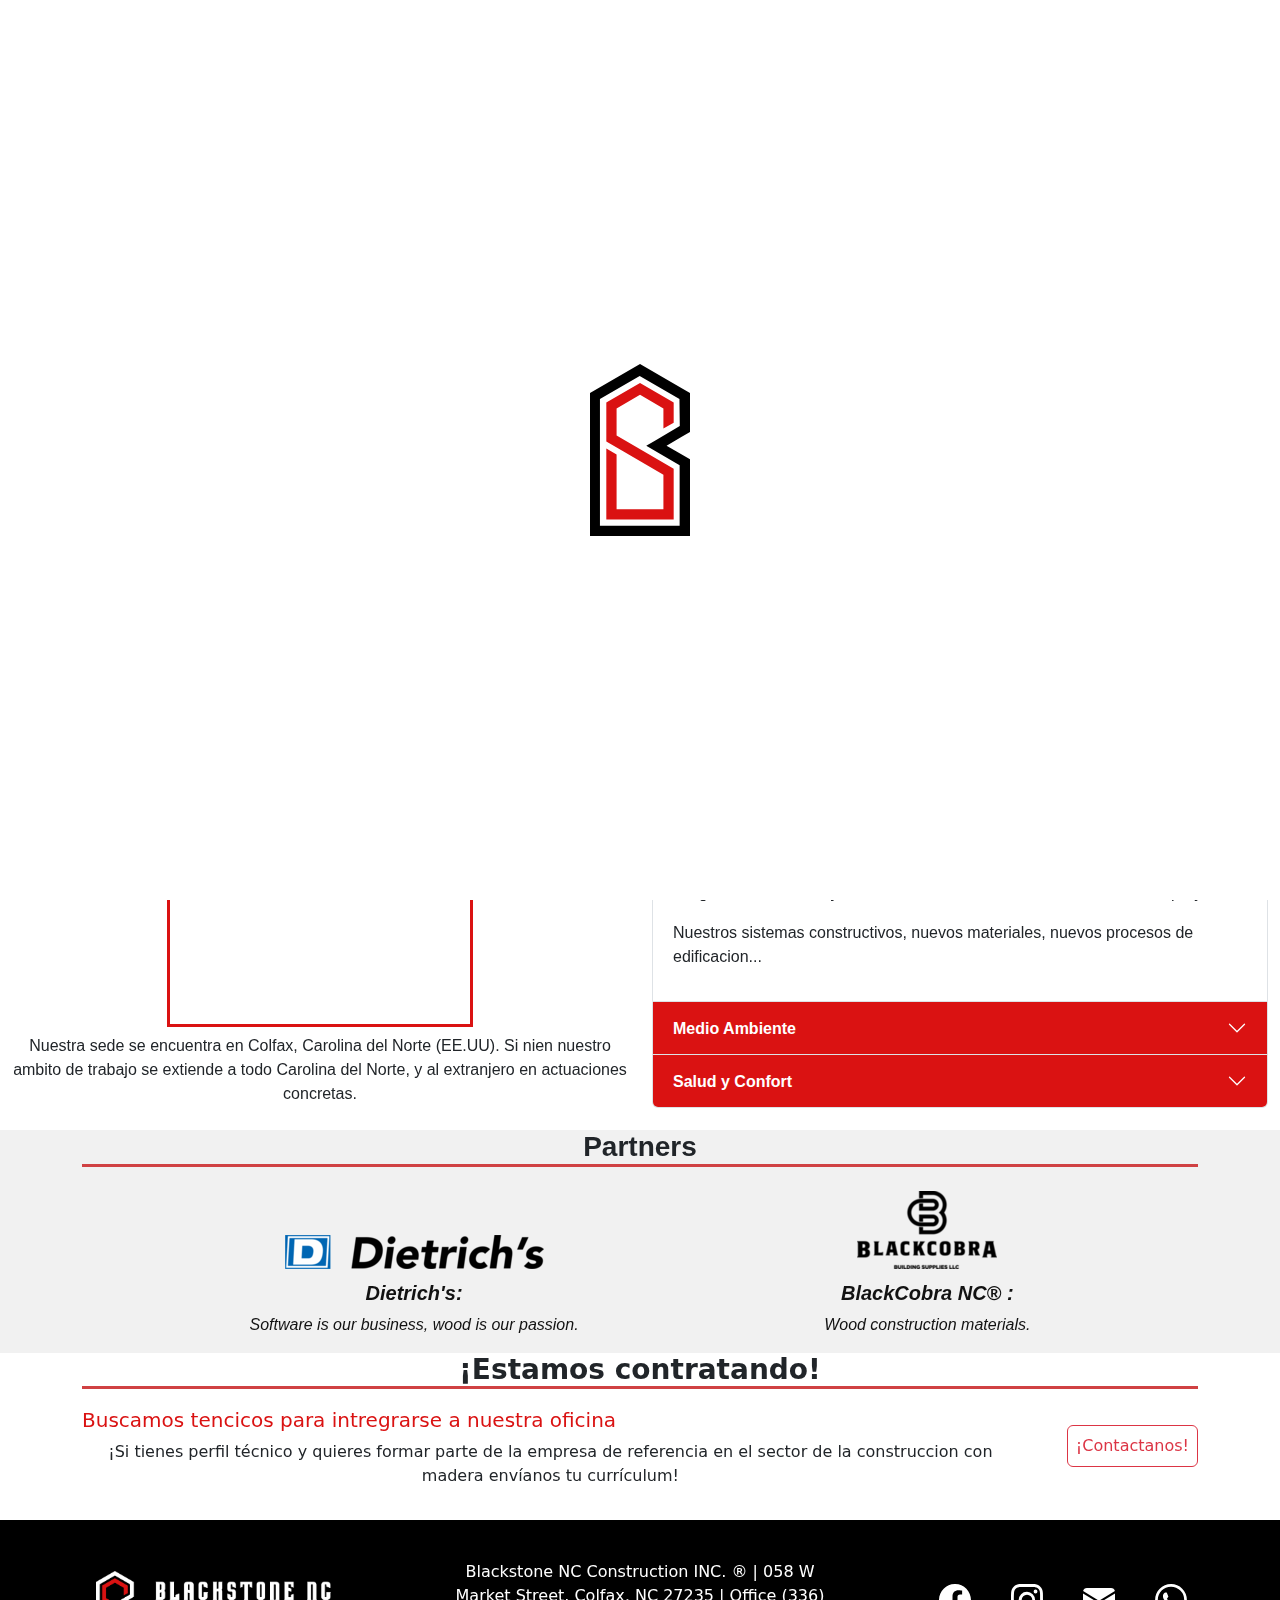
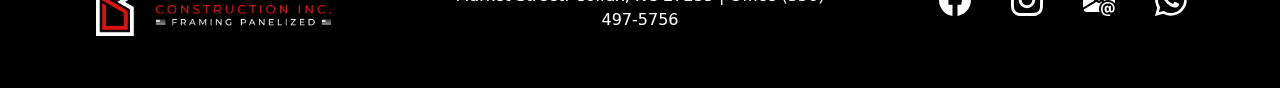
==== index.html @ 18d3f50f "Se soluciona inconveniente de nav" ====
<!DOCTYPE html>
<html lang="en">
  <head>
    <meta charset="UTF-8" />
    <meta name="viewport" content="width=device-width, initial-scale=1.0" />
    <meta name="description" content="Servicios de construccion de viviendas" />
    <meta
      name="keywords"
      content="Construcción, herramientas, viviendas, hogar"
    />
    <meta name="authors" content="Agustin Esquendefe - Ivan Duarte" />
    <link rel="preconnect" href="https://fonts.googleapis.com" />
    <link rel="preconnect" href="https://fonts.gstatic.com" crossorigin />
    <link
      href="https://fonts.googleapis.com/css2?family=Montserrat:wght@100;300;400;500;600;700;800;900&display=swap"
      rel="stylesheet"
    />
    <link
      href="https://fonts.googleapis.com/css2?family=Noto+Sans+Devanagari&family=Quicksand&family=Raleway:wght@300&display=swap"
      rel="stylesheet"
    />
    <link rel="stylesheet" href="./css/style.css" />
    <link rel="stylesheet" href="./scss/styles.css" />
    <!--
      <link
        href="https://cdn.jsdelivr.net/npm/bootstrap@5.3.2/dist/css/bootstrap.min.css"
        rel="stylesheet"
        integrity="sha384-T3c6CoIi6uLrA9TneNEoa7RxnatzjcDSCmG1MXxSR1GAsXEV/Dwwykc2MPK8M2HN"
        crossorigin="anonymous"
      />
    -->
    <link rel="icon" href="./svg/Logo-Flaticon-Sin-Fondo-OriginalBS-NC.svg" />
    <title>Blackstone NC ® | Construction INC</title>
  </head>
  <body>
    <!--Precarga de sitio-->
    <div class="preloader">
      <img
        src="./svg/Logo-Flaticon-Sin-Fondo-OriginalBS-NC.svg"
        alt="Logo de precarga"
      />
    </div>
    <!--Header-->
    <header>
      <section>
        <nav
          class="navbar navbar-expand-xl bg-black p-2 d-flex navbarPropio"
          data-bs-theme="dark"
        >
          <div class="container-fluid">
            <a class="navbar-brand mx-auto" href="./index.html">
              <img
                src="./img/Recurso 90BS-NC-Horizontal-Sin-Fondo.png"
                alt="Logo"
                height="65"
              />
            </a>
            <button
              class="navbar-toggler"
              type="button"
              data-bs-toggle="collapse"
              data-bs-target="#navbarSupportedContent"
              aria-controls="navbarSupportedContent"
              aria-expanded="false"
              aria-label="Toggle navigation"
            >
              <span class="navbar-toggler-icon"></span>
            </button>
            <div class="collapse navbar-collapse" id="navbarSupportedContent">
              <ul class="navbar-nav ms-xl-auto text-center">
                <li class="nav-item">
                  <a class="nav-link" aria-current="page" href="#">Home</a>
                </li>
                <li class="nav-item dropdown">
                  <a
                    class="nav-link dropdown-toggle"
                    href="./pages/carrers/subcontractors.html"
                    role="button"
                    data-bs-toggle="dropdown"
                    aria-expanded="false"
                  >
                    Carrers & Subs
                  </a>
                  <ul class="dropdown-menu">
                    <li>
                      <a
                        class="dropdown-item"
                        href="./pages/carrers/carrers.html"
                        >Carrers</a
                      >
                    </li>
                    <li>
                      <a
                        class="dropdown-item"
                        href="./pages/carrers/online-employment-application.html"
                        >Employee aplication</a
                      >
                    </li>
                    <li>
                      <a
                        class="dropdown-item"
                        href="./pages/carrers/subcontractor-application.html"
                        >Subcontractor aplications
                      </a>
                    </li>
                    <li>
                      <a
                        class="dropdown-item"
                        href="./pages/carrers/subcontractor-&-supplier-diversity.html"
                        >Subcontractor & Supplier Diversity</a
                      >
                    </li>
                    <li>
                      <a
                        class="dropdown-item"
                        href="./pages/carrers/subcontractor-requeriments.html"
                        >Subcontractor Requeriments</a
                      >
                    </li>
                  </ul>
                </li>
                <li class="nav-item dropdown">
                  <a
                    class="nav-link dropdown-toggle"
                    href="./pages/bids/bids.html"
                    role="button"
                    data-bs-toggle="dropdown"
                    aria-expanded="false"
                  >
                    Bids
                  </a>
                  <ul class="dropdown-menu">
                    <li>
                      <a class="dropdown-item" href="./pages/bids/bidding.html"
                        >Bidding</a
                      >
                    </li>
                    <li>
                      <a
                        class="dropdown-item"
                        href="./pages/bids/bidding-process.html"
                        >Bidding Process</a
                      >
                    </li>
                    <li>
                      <a class="dropdown-item" href="./pages/bids/help.html"
                        >Help</a
                      >
                    </li>
                  </ul>
                </li>
                <li class="nav-item">
                  <a
                    class="nav-link"
                    aria-current="page"
                    href="./pages/projects.html"
                    >Projects</a
                  >
                </li>
                <li class="nav-item">
                  <a
                    class="nav-link"
                    aria-current="page"
                    href="./pages/contact-us.html"
                    >Contact us</a
                  >
                </li>
              </ul>
            </div>
          </div>
        </nav>
      </section>
    </header>
    <!--Main-->
    <main>
      <!--Carousel-->
      <section>
        <div class="carousel2">
          <div id="carouselExampleCaptions" class="carousel slide">
            <div class="carousel-indicators carouselBotones">
              <button
                type="button"
                data-bs-target="#carouselExampleCaptions"
                data-bs-slide-to="0"
                class="active"
                aria-current="true"
                aria-label="Slide 1"
              ></button>
              <button
                type="button"
                data-bs-target="#carouselExampleCaptions"
                data-bs-slide-to="1"
                aria-label="Slide 2"
              ></button>
              <button
                type="button"
                data-bs-target="#carouselExampleCaptions"
                data-bs-slide-to="2"
                aria-label="Slide 3"
              ></button>
              <button
                type="button"
                data-bs-target="#carouselExampleCaptions"
                data-bs-slide-to="3"
                aria-label="Slide 4"
              ></button>
            </div>
            <div class="carousel-inner">
              <div class="carousel-item active">
                <img src="./img/roof2.jpg" class="d- w-100" alt="roof" />
                <div class="carousel-caption d-md-block textoCarousel">
                  <h5>Roof</h5>
                </div>
              </div>
              <div class="carousel-item">
                <img
                  src="./img/flooring 3.jpg"
                  class="d-block w-100"
                  alt="Flooring"
                />
                <div class="carousel-caption d-md-block textoCarousel">
                  <h5>Flooring</h5>
                </div>
              </div>
              <div class="carousel-item">
                <img src="./img/home.jpg" class="d-block w-100" alt="home" />
                <div class="carousel-caption d-md-block textoCarousel">
                  <h5>Home</h5>
                </div>
              </div>
              <div class="carousel-item">
                <img src="./img/bulding.png" class="d-block w-100" alt="home" />
                <div class="carousel-caption d-md-block textoCarousel">
                  <h5>Bulding</h5>
                </div>
              </div>
            </div>
            <button
              class="carousel-control-prev"
              type="button"
              data-bs-target="#carouselExampleCaptions"
              data-bs-slide="prev"
            >
              <span
                class="carousel-control-prev-icon"
                aria-hidden="true"
              ></span>
              <span class="visually-hidden">Previous</span>
            </button>
            <button
              class="carousel-control-next"
              type="button"
              data-bs-target="#carouselExampleCaptions"
              data-bs-slide="next"
            >
              <span
                class="carousel-control-next-icon"
                aria-hidden="true"
              ></span>
              <span class="visually-hidden">Next</span>
            </button>
          </div>
        </div>
        <article class="quienesSomos mt-2">
          <div class="container aparecer">
            <h2>¿Quienes Somos?</h2>
            <p>
              Blackstone ® es una empresa de vanguardia en construcción
              sostenible y eficiente energéticamente. Utilizando el material de
              construcción renovable por excelencia, la madera, ofrecemos
              soluciones que se distinguen por su calidad, valor estético y
              prestaciones.
            </p>
          </div>
        </article>
      </section>
      <!--Pestañas-->
      <section id="pestanas" class="d-flex flex-columngit flex-xl-row">
        <!--Botones pestañas-->
        <article class="articlePestanas">
          <div
            class="container-fluid mt-2 d-flex flex-column align-items-center botonesPestanas"
          >
            <ul class="nav nav-pills mb-3" id="pills-tab" role="tablist">
              <li class="nav-item" role="presentation">
                <button
                  class="nav-link active"
                  id="pills-ubicacion-tab"
                  data-bs-toggle="pill"
                  data-bs-target="#pills-ubicacion"
                  type="button"
                  role="tab"
                  aria-controls="pills-ubicacion"
                  aria-selected="true"
                >
                  Ubicación
                </button>
              </li>
              <li class="nav-item" role="presentation">
                <button
                  class="nav-link"
                  id="pills-metodo-tab"
                  data-bs-toggle="pill"
                  data-bs-target="#pills-metodo"
                  type="button"
                  role="tab"
                  aria-controls="pills-metodo"
                  aria-selected="false"
                >
                  Método
                </button>
              </li>
              <li class="nav-item" role="presentation">
                <button
                  class="nav-link"
                  id="pills-eficiencia-tab"
                  data-bs-toggle="pill"
                  data-bs-target="#pills-eficiencia"
                  type="button"
                  role="tab"
                  aria-controls="pills-eficiencia"
                  aria-selected="false"
                >
                  Eficiencia
                </button>
              </li>
              <li class="nav-item" role="presentation">
                <button
                  class="nav-link"
                  id="pills-passivhaus-tab"
                  data-bs-toggle="pill"
                  data-bs-target="#pills-passivhaus"
                  type="button"
                  role="tab"
                  aria-controls="pills-passivhaus"
                  aria-selected="false"
                >
                  Passivhaus
                </button>
              </li>
            </ul>
          </div>
          <div
            class="container d-flex flex-column align-items-center text-center"
          >
            <div class="tab-content contenidoPestanas" id="pills-tabContent">
              <div
                class="tab-pane fade show active"
                id="pills-ubicacion"
                role="tabpanel"
                aria-labelledby="pills-ubicacion-tab"
                tabindex="0"
              >
                <h3>Ubicación</h3>
                <iframe
                  class="mapa"
                  src="https://www.google.com/maps/embed?pb=!1m18!1m12!1m3!1d3223.5089598972672!2d-80.00635488432334!3d36.10545631419566!2m3!1f0!2f0!3f0!3m2!1i1024!2i768!4f13.1!3m3!1m2!1s0x885303ff44c9e52b%3A0x5b104004b677c5f1!2s9058%20W%20Market%20St%2C%20Colfax%2C%20NC%2027235!5e0!3m2!1ses-419!2sus!4v1673452103511!5m2!1ses-419!2sus"
                  allowfullscreen=""
                  loading="lazy"
                  referrerpolicy="no-referrer-when-downgrade"
                  alt="Mapa de situación"
                >
                </iframe>
                <p>
                  Nuestra sede se encuentra en Colfax, Carolina del Norte
                  (EE.UU). Si nien nuestro ambito de trabajo se extiende a todo
                  Carolina del Norte, y al extranjero en actuaciones concretas.
                </p>
              </div>
              <div
                class="tab-pane fade"
                id="pills-metodo"
                role="tabpanel"
                aria-labelledby="pills-metodo-tab"
                tabindex="0"
              >
                <h3>Metodo</h3>
                <p>
                  La flexibilidad es la caracteristica principal de nuestro
                  metodo de trabajo. Podemos intervenir en cualquier fase del
                  proceso constructivo, desde la concepción hasta la ejecución
                  llave en mano, aportando valor añadido en cada una de ellas.
                </p>
              </div>
              <div
                class="tab-pane fade"
                id="pills-eficiencia"
                role="tabpanel"
                aria-labelledby="pills-eficiencia-tab"
                tabindex="0"
              >
                <h3>Eficiencia</h3>
                <p>
                  Los pilares de nuestra actividad son el conocimiento, la
                  experiencia, la implicacion en cada uno de los proyectos y el
                  compromiso en optimizar la solucion mas adecuada a cada
                  cliente.
                </p>
                <p>
                  La eficiencia de nuestros procesos y la experiencia acumulada
                  nos permite controlar plazos y costes para ofrecer fiabilidad
                  total en nuestras actuaciones.
                </p>
              </div>
              <div
                class="tab-pane fade"
                id="pills-passivhaus"
                role="tabpanel"
                aria-labelledby="pills-passivhaus-tab"
                tabindex="0"
              >
                <h3>Passivhaus</h3>
                <p>
                  Lorem ipsum dolor sit amet consectetur adipisicing elit. Natus
                  saepe similique nemo a et aliquid necessitatibus enim
                  dignissimos ipsum non, vitae explicabo, commodi laboriosam ut
                  repellat possimus obcaecati numquam porro? item
                </p>
              </div>
            </div>
          </div>
        </article>
        <!--Acordeon informacion-->
        <article class="articleAccordion">
          <div
            class="container accordion accordionPropio"
            id="accordionPanelsStayOpenExample"
          >
            <div class="accordion-item">
              <h4 class="accordion-header accorHeader">
                <button
                  class="accordion-button text-white fw-bolder"
                  type="button"
                  data-bs-toggle="collapse"
                  data-bs-target="#panelsStayOpen-collapseOne"
                  aria-expanded="true"
                  aria-controls="panelsStayOpen-collapseOne"
                >
                  Innovacion
                </button>
              </h4>
              <div
                id="panelsStayOpen-collapseOne"
                class="accordion-collapse collapse show"
              >
                <div class="accordion-body">
                  <p>
                    Nuestros desarrollos de I+D, la formacion continua y la
                    relacion con las empresas punteras de Estados Unidos y
                    Europa nos permiten estar en la vanguardia del sector y
                    ofrecer las soluciones mas avanzadas a cada proyecto.
                  </p>
                  <p>
                    Nuestros sistemas constructivos, nuevos materiales, nuevos
                    procesos de edificacion...
                  </p>
                </div>
              </div>
            </div>
            <div class="accordion-item">
              <h4 class="accordion-header accorHeader">
                <button
                  class="accordion-button collapsed text-white fw-bolder"
                  type="button"
                  data-bs-toggle="collapse"
                  data-bs-target="#panelsStayOpen-collapseTwo"
                  aria-expanded="false"
                  aria-controls="panelsStayOpen-collapseTwo"
                >
                  Medio Ambiente
                </button>
              </h4>
              <div
                id="panelsStayOpen-collapseTwo"
                class="accordion-collapse collapse"
              >
                <div class="accordion-body">
                  <p>
                    Utilizando materiales naturales, renovables y de baja
                    energia de transformacion y siendo eficiente en los procesos
                    conseguimos edificios con una minima hella ecologica y un
                    maximo ahorro energetico.
                  </p>
                  <p>
                    Utilizamos madera con certificacion de sostenibilidad de
                    origen.
                  </p>
                </div>
              </div>
            </div>
            <div class="accordion-item">
              <h4 class="accordion-header accorHeader">
                <button
                  class="accordion-button collapsed text-white fw-bolder"
                  type="button"
                  data-bs-toggle="collapse"
                  data-bs-target="#panelsStayOpen-collapseThree"
                  aria-expanded="false"
                  aria-controls="panelsStayOpen-collapseThree"
                >
                  Salud y Confort
                </button>
              </h4>
              <div
                id="panelsStayOpen-collapseThree"
                class="accordion-collapse collapse"
              >
                <div class="accordion-body">
                  <p>
                    Analizamos los factores ambientales, exteriores e interiores
                    que influyen en su salud y confort.
                  </p>
                  <p>
                    Podemos generar atmosferas interiores mas saludables y
                    confortables, la sensacion termica y la regulacion de
                    humedad de nuestras casas son fundamentales en ese aspecto.
                  </p>
                  <p>
                    Tambien podemos realizar diseños armonicos, asi como
                    estudiar las radiaciones electromagneticas, las posibles
                    geopatias y las eventuales fuentes de contaminacion quimica
                    que pudieran afectarle.
                  </p>
                </div>
              </div>
            </div>
          </div>
        </article>
      </section>
      <!--Marcas-->
      <section>
        <div class="container-fluid patrocinadores contenidoPestanas">
          <div class="text-center container">
            <h3 class="mb-4 mt-2">Partners</h3>
          </div>
          <div class="boxPatrocinadores">
            <div class="d-flex justify-content-center">
              <a
                href="https://www.dietrichs.com/en/"
                target="_blank"
                class="text-center text-decoration-none"
              >
                <img
                  class="img-respuesta mb-1"
                  src="./img/dietrich.png"
                  alt="Dietrich's Company"
                />
                <div class="enlacePatrocinador fst-italic mt-3 m-lg-2">
                  <h5 class="fw-bolder">Dietrich's:</h5>
                  <p class="fw-medium">Software is our business, wood is our passion.</p>
                </div>
              </a>
            </div>
            <div class="d-flex justify-content-center">
              <a
                href=""
                target="_blank"
                class="text-center text-decoration-none"
              >
                <img
                  class="img-respuesta mb-1"
                  src="./img/BC-Positivo-Isologo-SinFondo-VerticalBC (1).png"
                  alt="BlackCobra NC ®"
                />
                <div class="enlacePatrocinador fst-italic mt-3 m-lg-2">
                  <h5 class="fw-bolder">BlackCobra NC® :</h5>
                  <p class="fw-medium">Wood construction materials.</p>
                </div>
              </a>
            </div>
            
          </div>
        </div>
      </section>
      <!--Estamos contratando-->
      <section>
        <div class="container contenidoPestanas">
          <h3 class="text-center">¡Estamos contratando!</h3>
          <div class="d-flex flex-column flex-lg-row justify-content-center align-items-lg-baseline text-center contenedorTecnicos">
            <div>
              <h5 class="text-center text-lg-start buscamosTecnicos">Buscamos tencicos para intregrarse a nuestra oficina</h5>
              <p>¡Si tienes perfil técnico y quieres formar parte de la empresa de referencia en el sector de la construccion con madera envíanos tu currículum!</p>

            </div>
              <a href="mailto:b.stone.nc@gmail.com?subject=Candidatura%20Tecnico%20Blackstone%20NC" target="_blank"><button type="button" class="btn btn-outline-danger p-lg-2 ms-lg-5 mt-lg-5 botonContacto">¡Contactanos!</button></a> 
          </div>
          
        </div>
      </section>
    </main>
    <footer class="bg-black d-flex mt-3">
      <div class="container-fluid my-4">
        <div class="row">
          <div class="col-lg-4 col-sm-12 d-flex align-items-center justify-content-center">
            <img
              src="/img/Recurso 90BS-NC-Horizontal-Sin-Fondo.png"
              alt="logo"
              height="65"
              
            />

          </div>
          <div class="col-lg-4 col-sm-12 text-white my-3 text-center">
            <p>Blackstone NC Construction INC. ® | 058 W Market Street. Colfax, NC 27235 | Office (336) 497-5756</p>
          </div>
          <div class="col-lg-4 col-sm-12 d-flex justify-content-center align-items-center">
            <a href="https://www.facebook.com/blackstonenc/">
              <svg xmlns="http://www.w3.org/2000/svg" width="40" height="40" fill="currentColor" class="bi bi-facebook text-white mx-3" viewBox="0 0 20 20">
                <path d="M16 8.049c0-4.446-3.582-8.05-8-8.05C3.58 0-.002 3.603-.002 8.05c0 4.017 2.926 7.347 6.75 7.951v-5.625h-2.03V8.05H6.75V6.275c0-2.017 1.195-3.131 3.022-3.131.876 0 1.791.157 1.791.157v1.98h-1.009c-.993 0-1.303.621-1.303 1.258v1.51h2.218l-.354 2.326H9.25V16c3.824-.604 6.75-3.934 6.75-7.951z"/>
              </svg>
            </a>
            <a href="https://www.instagram.com/blackstonenc/"><svg xmlns="http://www.w3.org/2000/svg" width="40" height="40" fill="currentColor" class="bi bi-instagram text-white mx-3" viewBox="0 0 20 20">
              <path d="M8 0C5.829 0 5.556.01 4.703.048 3.85.088 3.269.222 2.76.42a3.917 3.917 0 0 0-1.417.923A3.927 3.927 0 0 0 .42 2.76C.222 3.268.087 3.85.048 4.7.01 5.555 0 5.827 0 8.001c0 2.172.01 2.444.048 3.297.04.852.174 1.433.372 1.942.205.526.478.972.923 1.417.444.445.89.719 1.416.923.51.198 1.09.333 1.942.372C5.555 15.99 5.827 16 8 16s2.444-.01 3.298-.048c.851-.04 1.434-.174 1.943-.372a3.916 3.916 0 0 0 1.416-.923c.445-.445.718-.891.923-1.417.197-.509.332-1.09.372-1.942C15.99 10.445 16 10.173 16 8s-.01-2.445-.048-3.299c-.04-.851-.175-1.433-.372-1.941a3.926 3.926 0 0 0-.923-1.417A3.911 3.911 0 0 0 13.24.42c-.51-.198-1.092-.333-1.943-.372C10.443.01 10.172 0 7.998 0h.003zm-.717 1.442h.718c2.136 0 2.389.007 3.232.046.78.035 1.204.166 1.486.275.373.145.64.319.92.599.28.28.453.546.598.92.11.281.24.705.275 1.485.039.843.047 1.096.047 3.231s-.008 2.389-.047 3.232c-.035.78-.166 1.203-.275 1.485a2.47 2.47 0 0 1-.599.919c-.28.28-.546.453-.92.598-.28.11-.704.24-1.485.276-.843.038-1.096.047-3.232.047s-2.39-.009-3.233-.047c-.78-.036-1.203-.166-1.485-.276a2.478 2.478 0 0 1-.92-.598 2.48 2.48 0 0 1-.6-.92c-.109-.281-.24-.705-.275-1.485-.038-.843-.046-1.096-.046-3.233 0-2.136.008-2.388.046-3.231.036-.78.166-1.204.276-1.486.145-.373.319-.64.599-.92.28-.28.546-.453.92-.598.282-.11.705-.24 1.485-.276.738-.034 1.024-.044 2.515-.045v.002zm4.988 1.328a.96.96 0 1 0 0 1.92.96.96 0 0 0 0-1.92zm-4.27 1.122a4.109 4.109 0 1 0 0 8.217 4.109 4.109 0 0 0 0-8.217zm0 1.441a2.667 2.667 0 1 1 0 5.334 2.667 2.667 0 0 1 0-5.334z"/>
            </svg></a>
            <a href="b.stone.nc@gmail.com">
              <svg xmlns="http://www.w3.org/2000/svg" width="40" height="40" fill="currentColor" class="bi bi-envelope-at-fill text-white mx-3" viewBox="0 0 20 20">
                <path d="M2 2A2 2 0 0 0 .05 3.555L8 8.414l7.95-4.859A2 2 0 0 0 14 2H2Zm-2 9.8V4.698l5.803 3.546L0 11.801Zm6.761-2.97-6.57 4.026A2 2 0 0 0 2 14h6.256A4.493 4.493 0 0 1 8 12.5a4.49 4.49 0 0 1 1.606-3.446l-.367-.225L8 9.586l-1.239-.757ZM16 9.671V4.697l-5.803 3.546.338.208A4.482 4.482 0 0 1 12.5 8c1.414 0 2.675.652 3.5 1.671Z"/>
                <path d="M15.834 12.244c0 1.168-.577 2.025-1.587 2.025-.503 0-1.002-.228-1.12-.648h-.043c-.118.416-.543.643-1.015.643-.77 0-1.259-.542-1.259-1.434v-.529c0-.844.481-1.4 1.26-1.4.585 0 .87.333.953.63h.03v-.568h.905v2.19c0 .272.18.42.411.42.315 0 .639-.415.639-1.39v-.118c0-1.277-.95-2.326-2.484-2.326h-.04c-1.582 0-2.64 1.067-2.64 2.724v.157c0 1.867 1.237 2.654 2.57 2.654h.045c.507 0 .935-.07 1.18-.18v.731c-.219.1-.643.175-1.237.175h-.044C10.438 16 9 14.82 9 12.646v-.214C9 10.36 10.421 9 12.485 9h.035c2.12 0 3.314 1.43 3.314 3.034v.21Zm-4.04.21v.227c0 .586.227.8.581.8.31 0 .564-.17.564-.743v-.367c0-.516-.275-.708-.572-.708-.346 0-.573.245-.573.791Z"/>
              </svg>
            </a>
            <a href="https://api.whatsapp.com/send?phone=13363914907&text=Hola,%20necesito%20m%C3%A1s%20infomaci%C3%B3n!">
              <svg xmlns="http://www.w3.org/2000/svg" width="40" height="40" fill="currentColor" class="bi bi-whatsapp text-white mx-3" viewBox="0 0 20 20">
                <path d="M13.601 2.326A7.854 7.854 0 0 0 7.994 0C3.627 0 .068 3.558.064 7.926c0 1.399.366 2.76 1.057 3.965L0 16l4.204-1.102a7.933 7.933 0 0 0 3.79.965h.004c4.368 0 7.926-3.558 7.93-7.93A7.898 7.898 0 0 0 13.6 2.326zM7.994 14.521a6.573 6.573 0 0 1-3.356-.92l-.24-.144-2.494.654.666-2.433-.156-.251a6.56 6.56 0 0 1-1.007-3.505c0-3.626 2.957-6.584 6.591-6.584a6.56 6.56 0 0 1 4.66 1.931 6.557 6.557 0 0 1 1.928 4.66c-.004 3.639-2.961 6.592-6.592 6.592zm3.615-4.934c-.197-.099-1.17-.578-1.353-.646-.182-.065-.315-.099-.445.099-.133.197-.513.646-.627.775-.114.133-.232.148-.43.05-.197-.1-.836-.308-1.592-.985-.59-.525-.985-1.175-1.103-1.372-.114-.198-.011-.304.088-.403.087-.088.197-.232.296-.346.1-.114.133-.198.198-.33.065-.134.034-.248-.015-.347-.05-.099-.445-1.076-.612-1.47-.16-.389-.323-.335-.445-.34-.114-.007-.247-.007-.38-.007a.729.729 0 0 0-.529.247c-.182.198-.691.677-.691 1.654 0 .977.71 1.916.81 2.049.098.133 1.394 2.132 3.383 2.992.47.205.84.326 1.129.418.475.152.904.129 1.246.08.38-.058 1.171-.48 1.338-.943.164-.464.164-.86.114-.943-.049-.084-.182-.133-.38-.232z"/>
              </svg>
            </a>
          </div>
        </div>
          
      </div>
    </footer>
    <script src="https://code.jquery.com/jquery-3.7.1.min.js"></script>
    <script
      src="https://cdn.jsdelivr.net/npm/bootstrap@5.3.2/dist/js/bootstrap.bundle.min.js"
      integrity="sha384-C6RzsynM9kWDrMNeT87bh95OGNyZPhcTNXj1NW7RuBCsyN/o0jlpcV8Qyq46cDfL"
      crossorigin="anonymous"
    ></script>
    <script src="./js/precarga.js"></script>
    <script src="./js/index/navbarFixed.js"></script>
  </body>
</html>
---- css/style.css ----
/*Precarga*/

.preloader {
  position: fixed;
  top: 0;
  left: 0;
  width: 100vw;
  height: 100vh;
  background-color: #ffffff; /* Fondo del preloader */
  display: flex;
  justify-content: center;
  align-items: center;
  z-index: 9999;
}

.preloader img {
  width: 100px; /* Ajusta el tamaño de la imagen */
}

/* Estilo adicional para ocultar el preloader cuando la página está lista */
.loaded .preloader {
  display: none;
}

/*Loader*/

/*Header*/
/*Background navbar */

.navbarPropio {
  background-color: #121212;
}


.dropdown-menu {
  background-color: #121212;
}

.navbarPropio {
  position: fixed !important;
  top: 0;
  left: 0;
  width: 100%;
  opacity: 1; /* Opacidad inicial */
  transition: opacity 0.3s; /* Transición suave de opacidad */
  z-index: 1000; /* Asegura que el navbar esté por encima de otros elementos */
}

.navbar.scrolled {
  position: fixed;
  top: 0;
  left: 0;
  width: 100%;
  opacity: 0.8; /* Opacidad inicial */
  transition: opacity 0.3s; /* Transición suave de opacidad */
  z-index: 1000; /* Asegura que el navbar esté por encima de otros elementos */
}

/*Fuentes de navbar */
.navbarPropio a {
  font-family: 'monserrat', sans-serif;
  font-size: 20px;
  color: white;
  font-weight: bolder;
}

.dropdown-menu a {
  font-family: 'monserrat', sans-serif;
  font-size: 15px;
  color: white;
}

/*Carousel*/

.carousel2 {
  position: relative;
  top: 0;
  left: 0;
  right: 0; /* Establece el ancho completo */
  bottom: 0; /* Establece la altura completa */
  z-index: 0;
}

.carousel2 img {
  width: 100%; /* Asegura que la imagen ocupe todo el ancho del carousel */
  height: 100%; /* Asegura que la imagen ocupe todo el alto del carousel */
  object-fit: cover; /* Ajusta la imagen para llenar el espacio sin distorsionarla */
  opacity: 0.7;
  color: rgba(0, 0, 0, 0.5);
}

.carouselBotones button {
  opacity: 0.2;
}

.carouselBotones button.active {
  opacity: 0.8 !important;
  color: rgb(26, 54, 54);
}

.carousel-caption {
  position: absolute;
  top: 58% !important;
  left: 50% !important;
  transform: translate(-50%, -50%) !important;
  color: #fff; /* Opcional: Cambiar el color del texto */
}

.textoCarousel h5 {
  font-size: 70px;
  font-weight: bolder;
  text-shadow: 3px 3px 5px #121212; /* Agregar sombra de texto para resaltar */
  color: #fff; /* Cambiar el color del texto a blanco para que sea legible en el fondo negro */
}

/*Quienes somos */
.quienesSomos h2 {
  text-align: center;
  border-bottom: solid;
  border-color: #d04143;
  color: black;
  font-weight: bolder;
  font-family: 'monserrat', sans-serif;
}

.quienesSomos p {
  text-align: center;
  font-size: large;
  color: black;
}

.aparecer {
  opacity: 0; /* Configura la opacidad inicial en 0 (invisible) */
  animation: aparecer 3.5s ease-out forwards; /* Aplica una animación llamada "aparecer" durante 1 segundo */
}

@keyframes aparecer {
  to {
    opacity: 1; /* Cuando la animación se completa, establece la opacidad en 1 (visible) */
    transform: translateY(0); /* Restablece la posición a su valor original */
  }
}

/*Pestañas*/
#pestanas {
  font-family: 'monserrat', sans-serif;
}
.botonesPestanas button {
  margin: 4px;
  font-weight: bolder;
  color: white;
  background-color: #da1212;
}

/* Estilo para los botones de pestaña activos dentro del contenedor .botonesPestanas */
.botonesPestanas .nav-link.active {
  background-color: black !important;
  color: white; /* Cambia el color del texto si es necesario */
}

.contenidoPestanas {
  align-items: center;
}

.contenidoPestanas h3 {
  font-weight: bolder;
  border-bottom: solid;
  border-color: #d04143;
}

.mapa {
  border: solid;
  border-color: #da1212;
}

/*Acordeon informacion*/
.accordion-item img {
  height: 50px !important;
}

.accordion-button.collapsed {
  color: white;
}

.accorHeader h4 {
  color: white !important;
}

/*Patrocinadores */

.patrocinadores {
  background-color: #f1f1f1;
  font-family: 'monserrat', sans-serif;
}

.enlacePatrocinador {
  text-decoration: none !important;
  color: #121212;
}

.enlacePatrocinador:hover {
  color: #da1212;
}

/*Contratacion*/

.buscamosTecnicos {
  color: #da1212;
}

/*Media queries*/
/*Sm screen*/
@media (max-width: 405px) {
  .botonesPestanas button {
    font-size: 10px !important;
    padding: 9px !important;
  }
}

/*XS-Screen*/

@media (max-width: 768px) {
  /*NavbarPropio*/
  .navbarPropio img {
    height: 40px !important;
  }

  .navbarPropio a {
    font-size: 15px;
  }

  .quienesSomos p {
    font-size: 15px;
  }

  /*Carousel responsive*/

  .carousel-control-next,
  .carousel-control-prev {
    top: 10% !important;
  }

  .carousel-caption {
    position: absolute;
    top: 58% !important;
    left: 49% !important;
    transform: translate(-50%, -50%) !important;
    color: #fff; /* Opcional: Cambiar el color del texto */
  }

  .textoCarousel h5 {
    font-size: 45px !important;
    font-weight: bolder;
    text-shadow: 3px 3px 5px #121212; /* Agregar sombra de texto para resaltar */
    color: #fff; /* Cambiar el color del texto a blanco para que sea legible en el fondo negro */
  }

  /*Sector quienes somos */
  /*Sector pestañas*/
  .botonesPestanas button {
    font-size: 14px;
    padding: 11px;
  }

  .contenidoPestanas p {
    font-size: 15px;
  }

  .contenidoContrata {
    text-align: center;
    align-items: center;
  }

  .botonContacto {
    margin-bottom: 15px;
  }

 
}

/*Screen M */
@media (min-width: 992px) {
  .carousel2 img {
    height: 600px;
  }

  .boxPatrocinadores {
    display: flex;
    justify-content: space-evenly;
    align-items: end;
  }

  .contenedorTecnicos {
    margin-top: -20px; 
  }
}

/*Screen XL*/

@media (min-width: 1200px) {

  /*Acordeon*/
  .articlePestanas {
    width: 50%;
  }
  .articleAccordion {
    width: 50%;
  }

  .accordionPropio {
    margin-top: 10px;
  }


}

/* footer */
#a-li {
  color: white;
  
}
footer ul {
  list-style-type: none;
}


footer li:not(:last-child):after {
  content: "|";
  margin: 0 5px;
  color: #ffffff; /* color de la barra */
}

.transition-fade-in {
  opacity: 0;
  transition: opacity 3s ease-in-out;
}
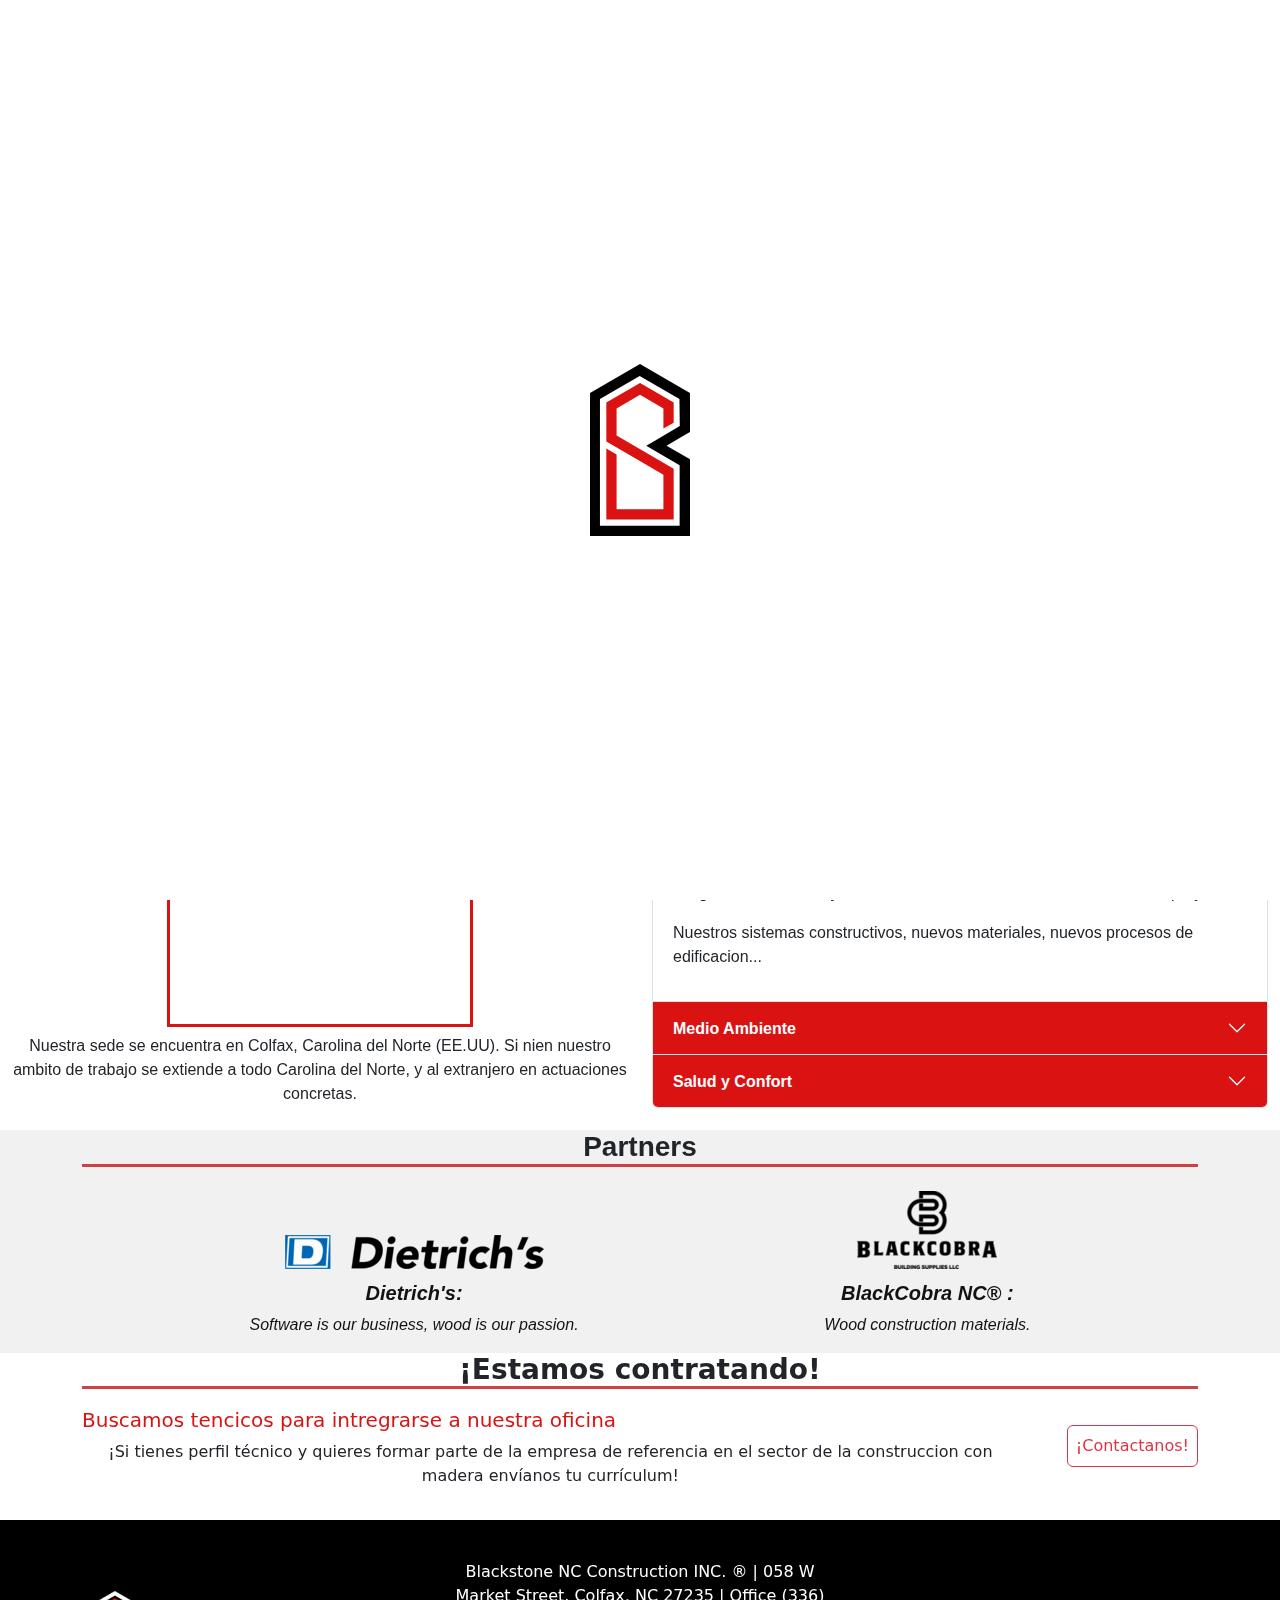
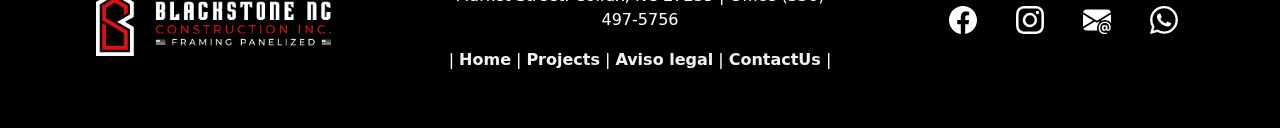
==== commit 023fa159: "Se agregan páginas al footer" ====
--- a/index.html
+++ b/index.html
@@ -275,7 +275,7 @@
         </article>
       </section>
       <!--Pestañas-->
-      <section id="pestanas" class="d-flex flex-columngit flex-xl-row">
+      <section id="pestanas" class="d-flex flex-column flex-xl-row">
         <!--Botones pestañas-->
         <article class="articlePestanas">
           <div
@@ -602,30 +602,30 @@
           </div>
           <div class="col-lg-4 col-sm-12 text-white my-3 text-center">
             <p>Blackstone NC Construction INC. ® | 058 W Market Street. Colfax, NC 27235 | Office (336) 497-5756</p>
+            <p class="linksFooter">|<a href="./index.html">Home</a>|<a href="">Projects</a>|<a href="">Aviso legal</a>|<a href="./pages/projects.html">ContactUs</a>|</p>
           </div>
           <div class="col-lg-4 col-sm-12 d-flex justify-content-center align-items-center">
             <a href="https://www.facebook.com/blackstonenc/">
-              <svg xmlns="http://www.w3.org/2000/svg" width="40" height="40" fill="currentColor" class="bi bi-facebook text-white mx-3" viewBox="0 0 20 20">
+              <svg xmlns="http://www.w3.org/2000/svg" width="35" height="35" fill="currentColor" class="bi bi-facebook text-white mx-3" viewBox="0 0 20 20">
                 <path d="M16 8.049c0-4.446-3.582-8.05-8-8.05C3.58 0-.002 3.603-.002 8.05c0 4.017 2.926 7.347 6.75 7.951v-5.625h-2.03V8.05H6.75V6.275c0-2.017 1.195-3.131 3.022-3.131.876 0 1.791.157 1.791.157v1.98h-1.009c-.993 0-1.303.621-1.303 1.258v1.51h2.218l-.354 2.326H9.25V16c3.824-.604 6.75-3.934 6.75-7.951z"/>
               </svg>
             </a>
-            <a href="https://www.instagram.com/blackstonenc/"><svg xmlns="http://www.w3.org/2000/svg" width="40" height="40" fill="currentColor" class="bi bi-instagram text-white mx-3" viewBox="0 0 20 20">
+            <a href="https://www.instagram.com/blackstonenc/"><svg xmlns="http://www.w3.org/2000/svg" width="35" height="35"fill="currentColor" class="bi bi-instagram text-white mx-3" viewBox="0 0 20 20">
               <path d="M8 0C5.829 0 5.556.01 4.703.048 3.85.088 3.269.222 2.76.42a3.917 3.917 0 0 0-1.417.923A3.927 3.927 0 0 0 .42 2.76C.222 3.268.087 3.85.048 4.7.01 5.555 0 5.827 0 8.001c0 2.172.01 2.444.048 3.297.04.852.174 1.433.372 1.942.205.526.478.972.923 1.417.444.445.89.719 1.416.923.51.198 1.09.333 1.942.372C5.555 15.99 5.827 16 8 16s2.444-.01 3.298-.048c.851-.04 1.434-.174 1.943-.372a3.916 3.916 0 0 0 1.416-.923c.445-.445.718-.891.923-1.417.197-.509.332-1.09.372-1.942C15.99 10.445 16 10.173 16 8s-.01-2.445-.048-3.299c-.04-.851-.175-1.433-.372-1.941a3.926 3.926 0 0 0-.923-1.417A3.911 3.911 0 0 0 13.24.42c-.51-.198-1.092-.333-1.943-.372C10.443.01 10.172 0 7.998 0h.003zm-.717 1.442h.718c2.136 0 2.389.007 3.232.046.78.035 1.204.166 1.486.275.373.145.64.319.92.599.28.28.453.546.598.92.11.281.24.705.275 1.485.039.843.047 1.096.047 3.231s-.008 2.389-.047 3.232c-.035.78-.166 1.203-.275 1.485a2.47 2.47 0 0 1-.599.919c-.28.28-.546.453-.92.598-.28.11-.704.24-1.485.276-.843.038-1.096.047-3.232.047s-2.39-.009-3.233-.047c-.78-.036-1.203-.166-1.485-.276a2.478 2.478 0 0 1-.92-.598 2.48 2.48 0 0 1-.6-.92c-.109-.281-.24-.705-.275-1.485-.038-.843-.046-1.096-.046-3.233 0-2.136.008-2.388.046-3.231.036-.78.166-1.204.276-1.486.145-.373.319-.64.599-.92.28-.28.546-.453.92-.598.282-.11.705-.24 1.485-.276.738-.034 1.024-.044 2.515-.045v.002zm4.988 1.328a.96.96 0 1 0 0 1.92.96.96 0 0 0 0-1.92zm-4.27 1.122a4.109 4.109 0 1 0 0 8.217 4.109 4.109 0 0 0 0-8.217zm0 1.441a2.667 2.667 0 1 1 0 5.334 2.667 2.667 0 0 1 0-5.334z"/>
             </svg></a>
             <a href="b.stone.nc@gmail.com">
-              <svg xmlns="http://www.w3.org/2000/svg" width="40" height="40" fill="currentColor" class="bi bi-envelope-at-fill text-white mx-3" viewBox="0 0 20 20">
+              <svg xmlns="http://www.w3.org/2000/svg" width="35" height="35"fill="currentColor" class="bi bi-envelope-at-fill text-white mx-3" viewBox="0 0 20 20">
                 <path d="M2 2A2 2 0 0 0 .05 3.555L8 8.414l7.95-4.859A2 2 0 0 0 14 2H2Zm-2 9.8V4.698l5.803 3.546L0 11.801Zm6.761-2.97-6.57 4.026A2 2 0 0 0 2 14h6.256A4.493 4.493 0 0 1 8 12.5a4.49 4.49 0 0 1 1.606-3.446l-.367-.225L8 9.586l-1.239-.757ZM16 9.671V4.697l-5.803 3.546.338.208A4.482 4.482 0 0 1 12.5 8c1.414 0 2.675.652 3.5 1.671Z"/>
                 <path d="M15.834 12.244c0 1.168-.577 2.025-1.587 2.025-.503 0-1.002-.228-1.12-.648h-.043c-.118.416-.543.643-1.015.643-.77 0-1.259-.542-1.259-1.434v-.529c0-.844.481-1.4 1.26-1.4.585 0 .87.333.953.63h.03v-.568h.905v2.19c0 .272.18.42.411.42.315 0 .639-.415.639-1.39v-.118c0-1.277-.95-2.326-2.484-2.326h-.04c-1.582 0-2.64 1.067-2.64 2.724v.157c0 1.867 1.237 2.654 2.57 2.654h.045c.507 0 .935-.07 1.18-.18v.731c-.219.1-.643.175-1.237.175h-.044C10.438 16 9 14.82 9 12.646v-.214C9 10.36 10.421 9 12.485 9h.035c2.12 0 3.314 1.43 3.314 3.034v.21Zm-4.04.21v.227c0 .586.227.8.581.8.31 0 .564-.17.564-.743v-.367c0-.516-.275-.708-.572-.708-.346 0-.573.245-.573.791Z"/>
               </svg>
             </a>
             <a href="https://api.whatsapp.com/send?phone=13363914907&text=Hola,%20necesito%20m%C3%A1s%20infomaci%C3%B3n!">
-              <svg xmlns="http://www.w3.org/2000/svg" width="40" height="40" fill="currentColor" class="bi bi-whatsapp text-white mx-3" viewBox="0 0 20 20">
+              <svg xmlns="http://www.w3.org/2000/svg" width="35" height="35"fill="currentColor" class="bi bi-whatsapp text-white mx-3" viewBox="0 0 20 20">
                 <path d="M13.601 2.326A7.854 7.854 0 0 0 7.994 0C3.627 0 .068 3.558.064 7.926c0 1.399.366 2.76 1.057 3.965L0 16l4.204-1.102a7.933 7.933 0 0 0 3.79.965h.004c4.368 0 7.926-3.558 7.93-7.93A7.898 7.898 0 0 0 13.6 2.326zM7.994 14.521a6.573 6.573 0 0 1-3.356-.92l-.24-.144-2.494.654.666-2.433-.156-.251a6.56 6.56 0 0 1-1.007-3.505c0-3.626 2.957-6.584 6.591-6.584a6.56 6.56 0 0 1 4.66 1.931 6.557 6.557 0 0 1 1.928 4.66c-.004 3.639-2.961 6.592-6.592 6.592zm3.615-4.934c-.197-.099-1.17-.578-1.353-.646-.182-.065-.315-.099-.445.099-.133.197-.513.646-.627.775-.114.133-.232.148-.43.05-.197-.1-.836-.308-1.592-.985-.59-.525-.985-1.175-1.103-1.372-.114-.198-.011-.304.088-.403.087-.088.197-.232.296-.346.1-.114.133-.198.198-.33.065-.134.034-.248-.015-.347-.05-.099-.445-1.076-.612-1.47-.16-.389-.323-.335-.445-.34-.114-.007-.247-.007-.38-.007a.729.729 0 0 0-.529.247c-.182.198-.691.677-.691 1.654 0 .977.71 1.916.81 2.049.098.133 1.394 2.132 3.383 2.992.47.205.84.326 1.129.418.475.152.904.129 1.246.08.38-.058 1.171-.48 1.338-.943.164-.464.164-.86.114-.943-.049-.084-.182-.133-.38-.232z"/>
               </svg>
             </a>
           </div>
-        </div>
-          
+        </div>     
       </div>
     </footer>
     <script src="https://code.jquery.com/jquery-3.7.1.min.js"></script>
--- a/css/style.css
+++ b/css/style.css
@@ -331,6 +331,23 @@
   color: #ffffff; /* color de la barra */
 }
 
+.linksFooter a{
+  text-decoration: none;
+  color: #f1f1f1;
+  font-weight:700;
+  margin-right: 5px;
+  margin-left: 5px;
+}
+
+.linksFooter a:hover{
+  color: #da1212;
+}
+
+.iconosFooter:hover {
+  color: #da1212;
+}
+
+
 .transition-fade-in {
   opacity: 0;
   transition: opacity 3s ease-in-out;
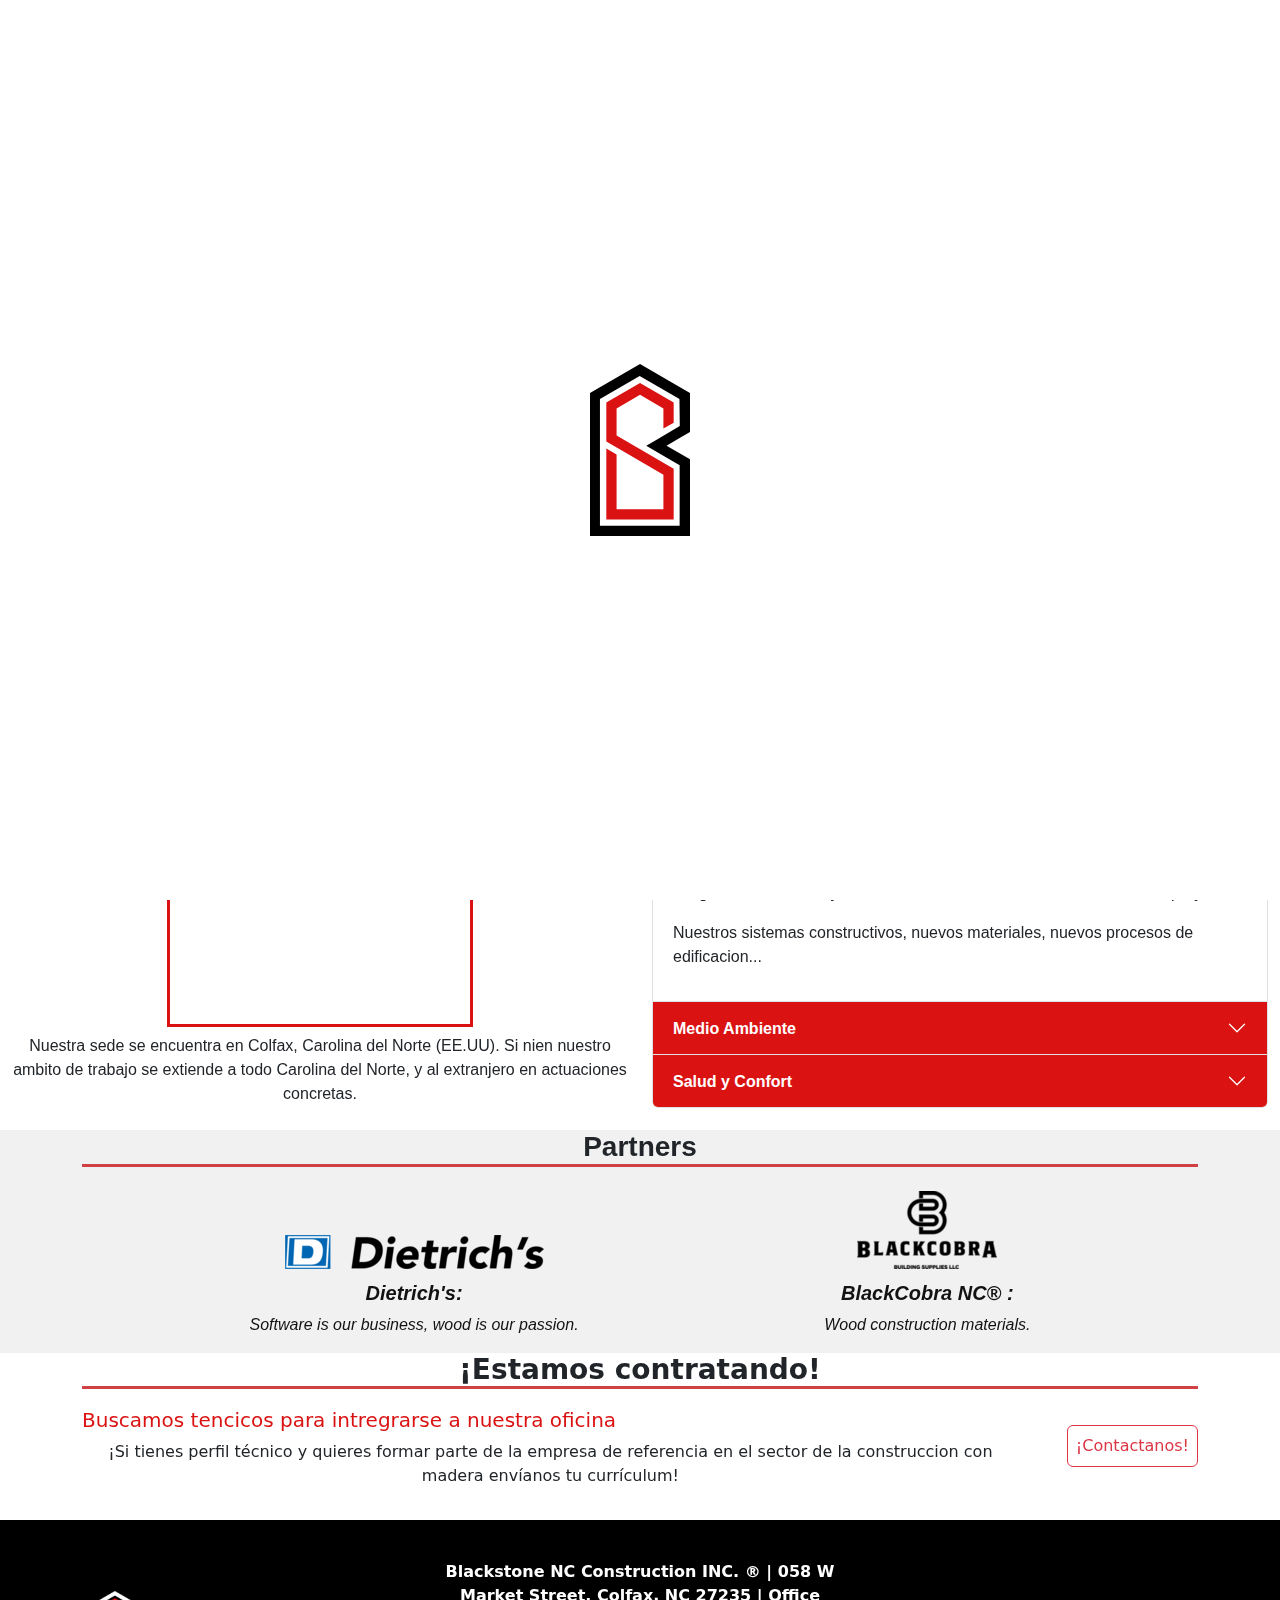
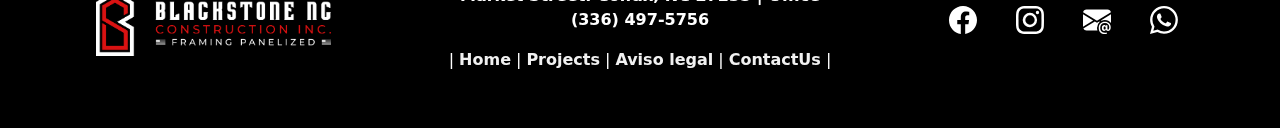
==== commit b834f2d0: "Se agrega semibold" ====
--- a/index.html
+++ b/index.html
@@ -601,7 +601,7 @@
 
           </div>
           <div class="col-lg-4 col-sm-12 text-white my-3 text-center">
-            <p>Blackstone NC Construction INC. ® | 058 W Market Street. Colfax, NC 27235 | Office (336) 497-5756</p>
+            <p class="fw-semibold">Blackstone NC Construction INC. ® | 058 W Market Street. Colfax, NC 27235 | Office (336) 497-5756</p>
             <p class="linksFooter">|<a href="./index.html">Home</a>|<a href="">Projects</a>|<a href="">Aviso legal</a>|<a href="./pages/projects.html">ContactUs</a>|</p>
           </div>
           <div class="col-lg-4 col-sm-12 d-flex justify-content-center align-items-center">
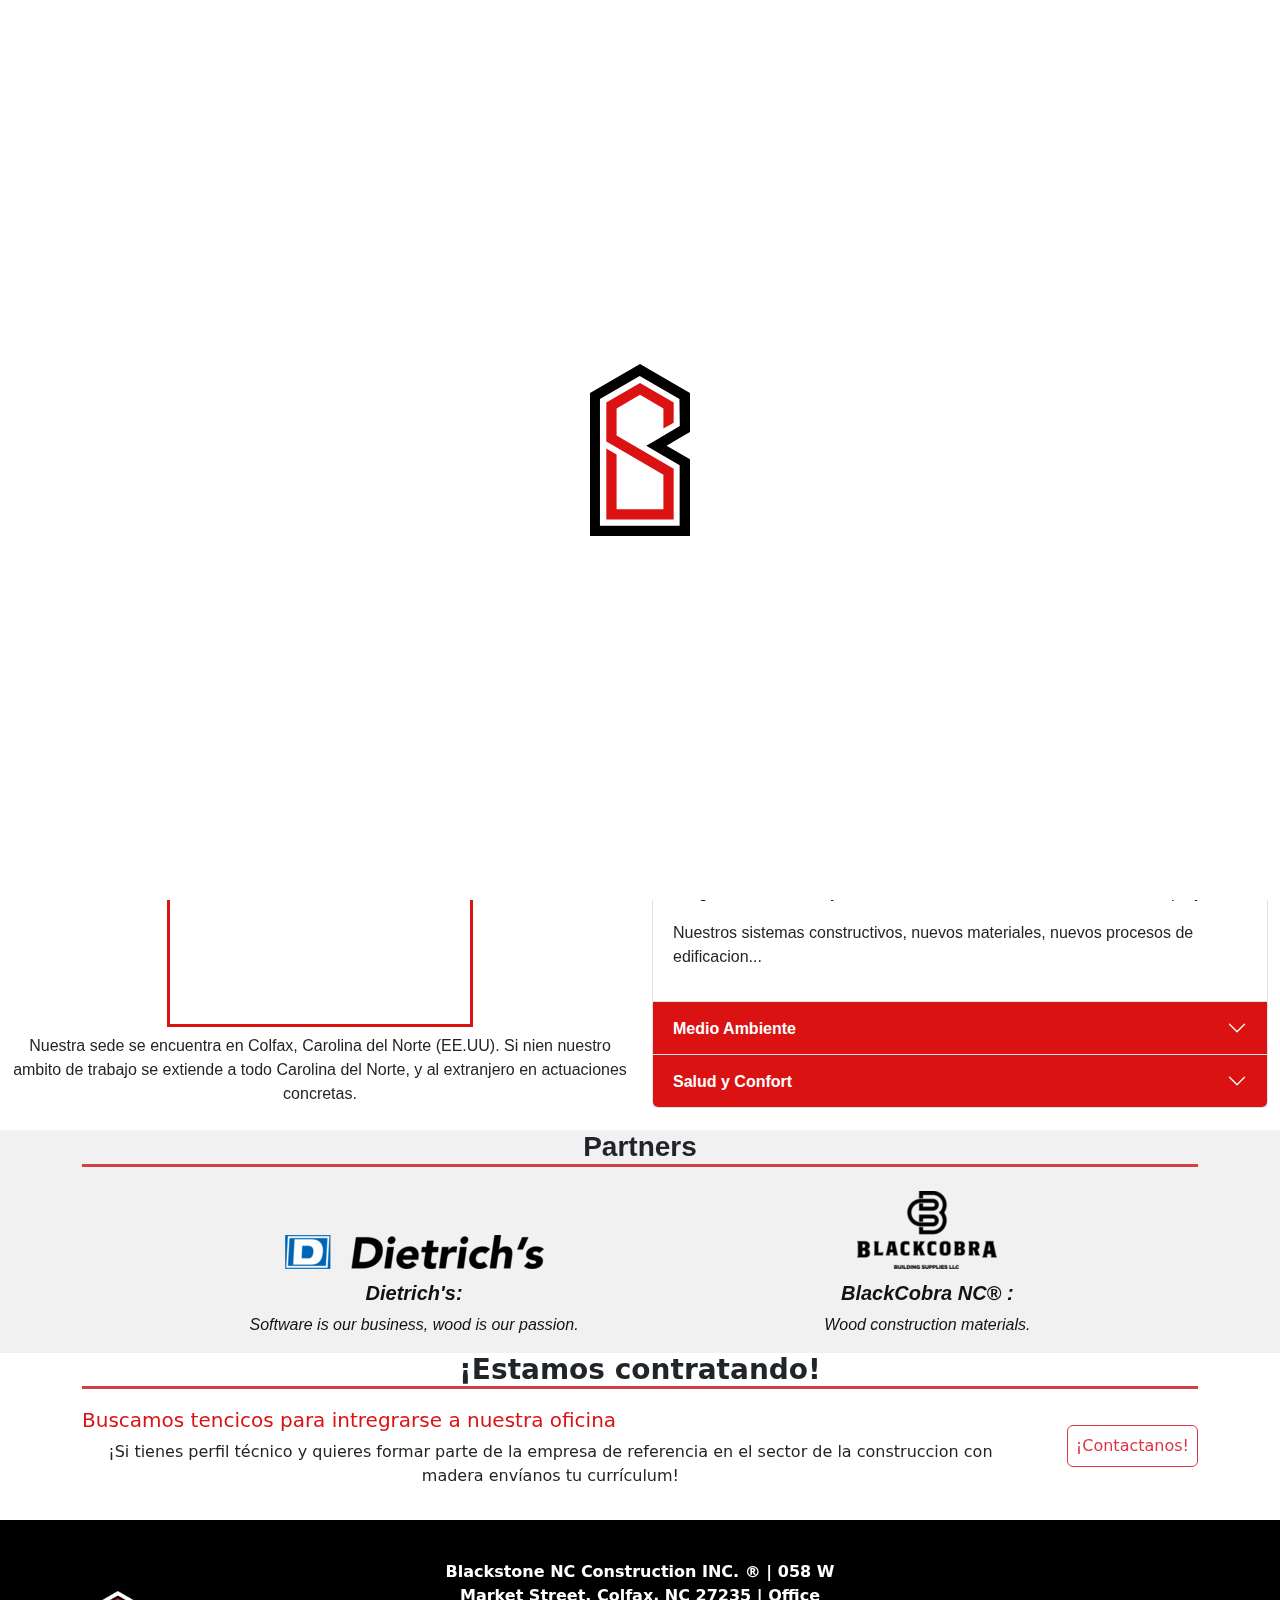
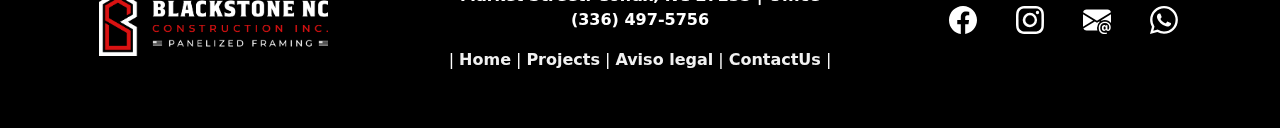
==== commit 06461e77: "Changes" ====
--- a/index.html
+++ b/index.html
@@ -50,8 +50,7 @@
           <div class="container-fluid">
             <a class="navbar-brand mx-auto" href="./index.html">
               <img
-                src="./img/Recurso 90BS-NC-Horizontal-Sin-Fondo.png"
-                alt="Logo"
+                src="./img/BS-Logotipo-Sin-Fondo-Horizontal-VarianteBS.png"
                 height="65"
               />
             </a>
@@ -79,16 +78,9 @@
                     data-bs-toggle="dropdown"
                     aria-expanded="false"
                   >
-                    Carrers & Subs
+                    Subscontractors
                   </a>
                   <ul class="dropdown-menu">
-                    <li>
-                      <a
-                        class="dropdown-item"
-                        href="./pages/carrers/carrers.html"
-                        >Carrers</a
-                      >
-                    </li>
                     <li>
                       <a
                         class="dropdown-item"
@@ -119,35 +111,14 @@
                     </li>
                   </ul>
                 </li>
-                <li class="nav-item dropdown">
+                <li class="nav-item">
                   <a
-                    class="nav-link dropdown-toggle"
+                    class="nav-link"
+                    aria-current="page"
                     href="./pages/bids/bids.html"
-                    role="button"
-                    data-bs-toggle="dropdown"
-                    aria-expanded="false"
                   >
                     Bids
                   </a>
-                  <ul class="dropdown-menu">
-                    <li>
-                      <a class="dropdown-item" href="./pages/bids/bidding.html"
-                        >Bidding</a
-                      >
-                    </li>
-                    <li>
-                      <a
-                        class="dropdown-item"
-                        href="./pages/bids/bidding-process.html"
-                        >Bidding Process</a
-                      >
-                    </li>
-                    <li>
-                      <a class="dropdown-item" href="./pages/bids/help.html"
-                        >Help</a
-                      >
-                    </li>
-                  </ul>
                 </li>
                 <li class="nav-item">
                   <a
@@ -593,7 +564,7 @@
         <div class="row">
           <div class="col-lg-4 col-sm-12 d-flex align-items-center justify-content-center">
             <img
-              src="/img/Recurso 90BS-NC-Horizontal-Sin-Fondo.png"
+              src="./img/BS-Logotipo-Sin-Fondo-Horizontal-VarianteBS.png"
               alt="logo"
               height="65"
               
@@ -602,7 +573,7 @@
           </div>
           <div class="col-lg-4 col-sm-12 text-white my-3 text-center">
             <p class="fw-semibold">Blackstone NC Construction INC. ® | 058 W Market Street. Colfax, NC 27235 | Office (336) 497-5756</p>
-            <p class="linksFooter">|<a href="./index.html">Home</a>|<a href="">Projects</a>|<a href="">Aviso legal</a>|<a href="./pages/projects.html">ContactUs</a>|</p>
+            <p class="linksFooter">|<a href="./index.html">Home</a>|<a href="">Projects</a>|<a href="./pages/avisoLegal.html" target="_blank">Aviso legal</a>|<a href="./pages/projects.html">ContactUs</a>|</p>
           </div>
           <div class="col-lg-4 col-sm-12 d-flex justify-content-center align-items-center">
             <a href="https://www.facebook.com/blackstonenc/">
@@ -628,6 +599,7 @@
         </div>     
       </div>
     </footer>
+    <!-- Scripts -->
     <script src="https://code.jquery.com/jquery-3.7.1.min.js"></script>
     <script
       src="https://cdn.jsdelivr.net/npm/bootstrap@5.3.2/dist/js/bootstrap.bundle.min.js"
